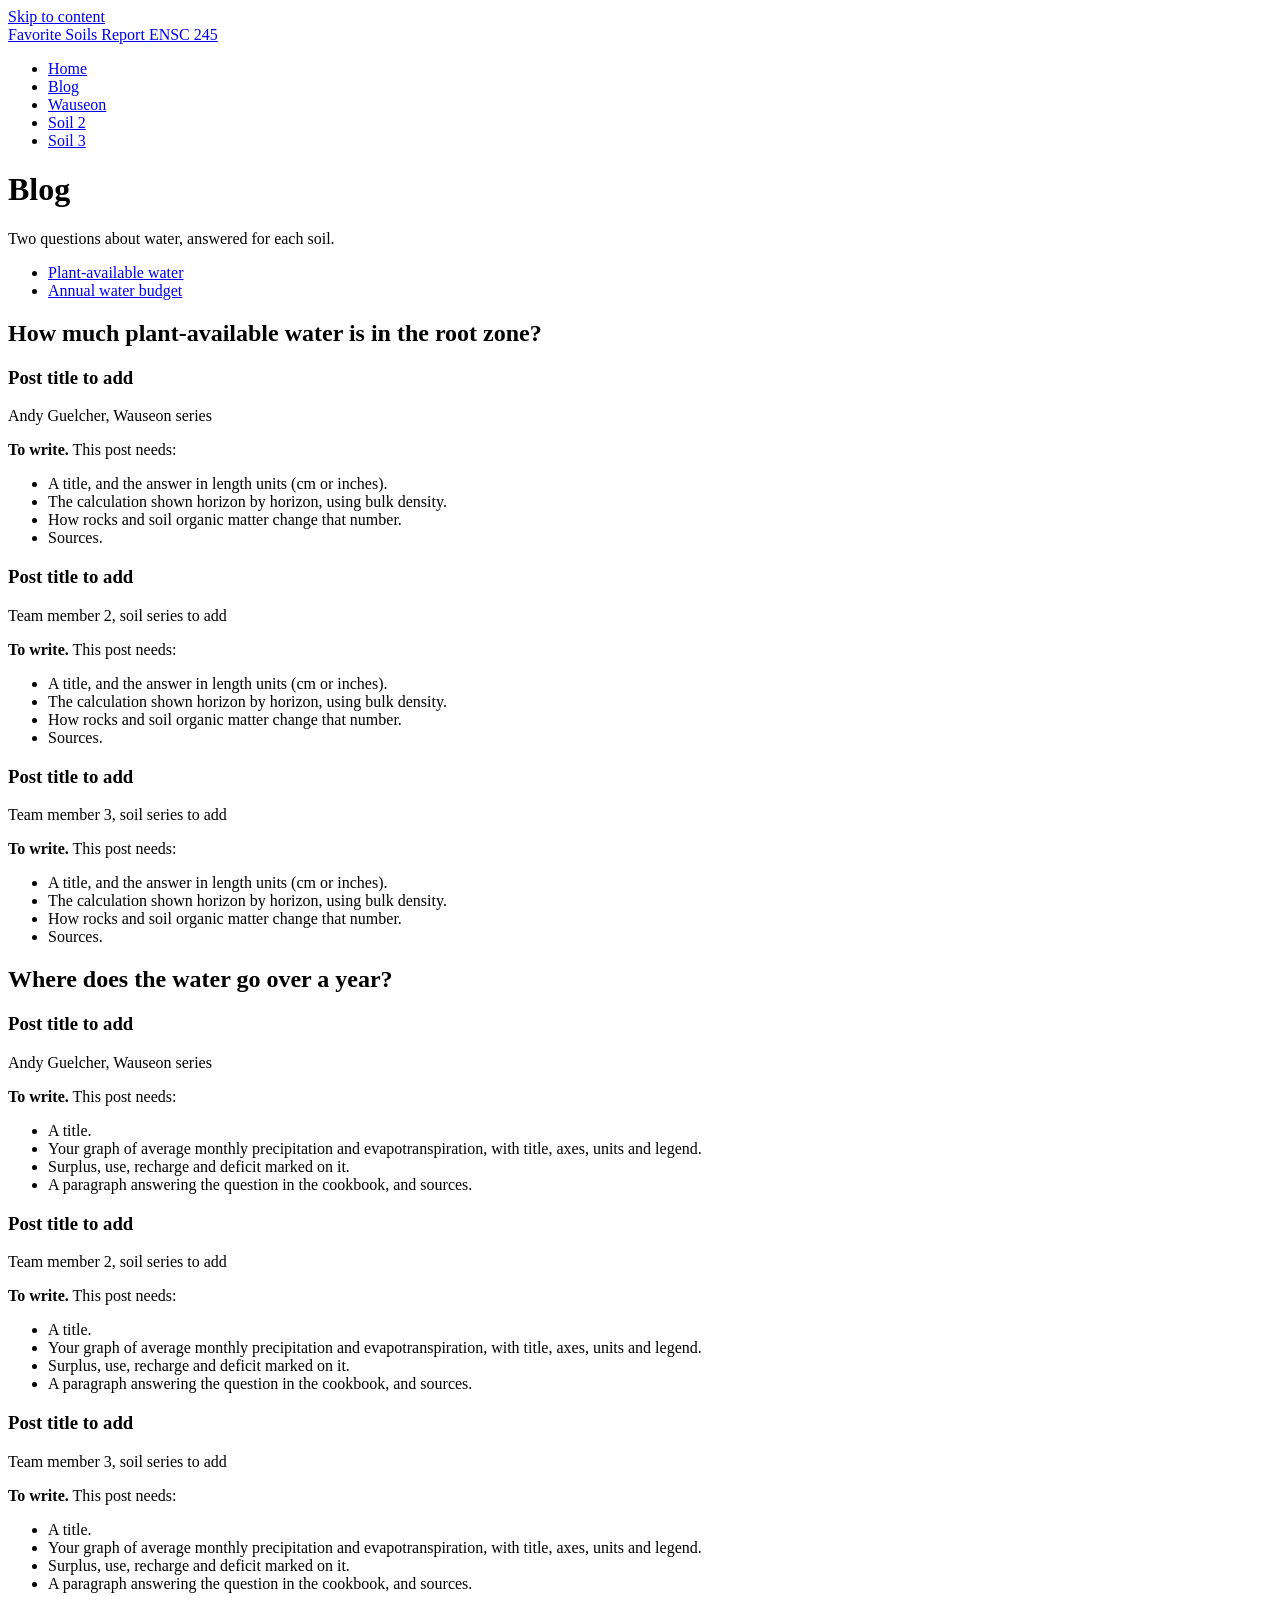
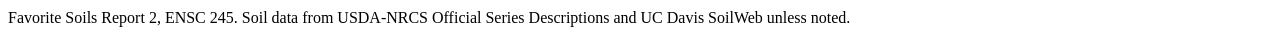
==== blog.html @ b4833178 "Add files via upload" ====
<!doctype html>
<html lang="en">
<head>
  <meta charset="utf-8">
  <meta name="viewport" content="width=device-width, initial-scale=1">
  <title>Blog | Favorite Soils Report</title>
  <meta name="description" content="A group field guide to three favorite soils and their water, for ENSC 245.">
  <link rel="preconnect" href="https://fonts.googleapis.com">
  <link rel="preconnect" href="https://fonts.gstatic.com" crossorigin>
  <link rel="stylesheet" href="https://fonts.googleapis.com/css2?family=IBM+Plex+Mono:wght@400;500&family=Public+Sans:wght@400;500;600;700&family=Source+Serif+4:ital,opsz,wght@0,8..60,400;0,8..60,600;1,8..60,400&family=Young+Serif&display=swap">
  <link rel="stylesheet" href="css/site.css">
</head>
<body>
  <a class="skip" href="#main">Skip to content</a>

  <!-- MASTHEAD: the same on every page. To rename a soil page in the menu,
       change the link text here on all five pages. -->
  <header class="masthead">
    <a class="site" href="index.html">Favorite Soils Report <span>ENSC 245</span></a>
    <nav aria-label="Site">
      <ul>
        <li><a href="index.html">Home</a></li>
        <li><a href="blog.html" aria-current="page">Blog</a></li>
        <li><a href="wauseon.html">Wauseon</a></li>
        <li><a href="soil-2.html">Soil 2</a></li>
        <li><a href="soil-3.html">Soil 3</a></li>
      </ul>
    </nav>
  </header>

  <main id="main">

    <div class="opener">
      <h1>Blog</h1>
      <p class="lede">Two questions about water, answered for each soil.</p>
      <ul class="jump">
        <li><a href="#paw">Plant-available water</a></li>
        <li><a href="#budget">Annual water budget</a></li>
      </ul>
    </div>

    <section aria-labelledby="paw" style="padding-top:0">
      <h2 id="paw">How much plant-available water is in the root zone?</h2>

        <article class="post" id="paw-wauseon">
          <header>
            <h3>Post title to add</h3>
            <p class="by">Andy Guelcher, Wauseon series</p>
          </header>
          <div class="todo">
            <p><strong>To write.</strong> This post needs:</p>
            <ul>
              <li>A title, and the answer in length units (cm or inches).</li>
              <li>The calculation shown horizon by horizon, using bulk density.</li>
              <li>How rocks and soil organic matter change that number.</li>
              <li>Sources.</li>
            </ul>
          </div>
        </article>
        <article class="post" id="paw-soil-2">
          <header>
            <h3>Post title to add</h3>
            <p class="by">Team member 2, soil series to add</p>
          </header>
          <div class="todo">
            <p><strong>To write.</strong> This post needs:</p>
            <ul>
              <li>A title, and the answer in length units (cm or inches).</li>
              <li>The calculation shown horizon by horizon, using bulk density.</li>
              <li>How rocks and soil organic matter change that number.</li>
              <li>Sources.</li>
            </ul>
          </div>
        </article>
        <article class="post" id="paw-soil-3">
          <header>
            <h3>Post title to add</h3>
            <p class="by">Team member 3, soil series to add</p>
          </header>
          <div class="todo">
            <p><strong>To write.</strong> This post needs:</p>
            <ul>
              <li>A title, and the answer in length units (cm or inches).</li>
              <li>The calculation shown horizon by horizon, using bulk density.</li>
              <li>How rocks and soil organic matter change that number.</li>
              <li>Sources.</li>
            </ul>
          </div>
        </article>
    </section>

    <section aria-labelledby="budget">
      <h2 id="budget">Where does the water go over a year?</h2>

        <article class="post" id="budget-wauseon">
          <header>
            <h3>Post title to add</h3>
            <p class="by">Andy Guelcher, Wauseon series</p>
          </header>
          <div class="todo">
            <p><strong>To write.</strong> This post needs:</p>
            <ul>
              <li>A title.</li>
              <li>Your graph of average monthly precipitation and evapotranspiration, with title, axes, units and legend.</li>
              <li>Surplus, use, recharge and deficit marked on it.</li>
              <li>A paragraph answering the question in the cookbook, and sources.</li>
            </ul>
          </div>
        </article>
        <article class="post" id="budget-soil-2">
          <header>
            <h3>Post title to add</h3>
            <p class="by">Team member 2, soil series to add</p>
          </header>
          <div class="todo">
            <p><strong>To write.</strong> This post needs:</p>
            <ul>
              <li>A title.</li>
              <li>Your graph of average monthly precipitation and evapotranspiration, with title, axes, units and legend.</li>
              <li>Surplus, use, recharge and deficit marked on it.</li>
              <li>A paragraph answering the question in the cookbook, and sources.</li>
            </ul>
          </div>
        </article>
        <article class="post" id="budget-soil-3">
          <header>
            <h3>Post title to add</h3>
            <p class="by">Team member 3, soil series to add</p>
          </header>
          <div class="todo">
            <p><strong>To write.</strong> This post needs:</p>
            <ul>
              <li>A title.</li>
              <li>Your graph of average monthly precipitation and evapotranspiration, with title, axes, units and legend.</li>
              <li>Surplus, use, recharge and deficit marked on it.</li>
              <li>A paragraph answering the question in the cookbook, and sources.</li>
            </ul>
          </div>
        </article>
    </section>

  </main>

  <footer class="footer">
    Favorite Soils Report 2, ENSC 245. Soil data from USDA-NRCS Official Series Descriptions and UC Davis SoilWeb unless noted.
  </footer>

  <script src="js/soils.js"></script>
  <script src="js/site.js"></script>
</body>
</html>
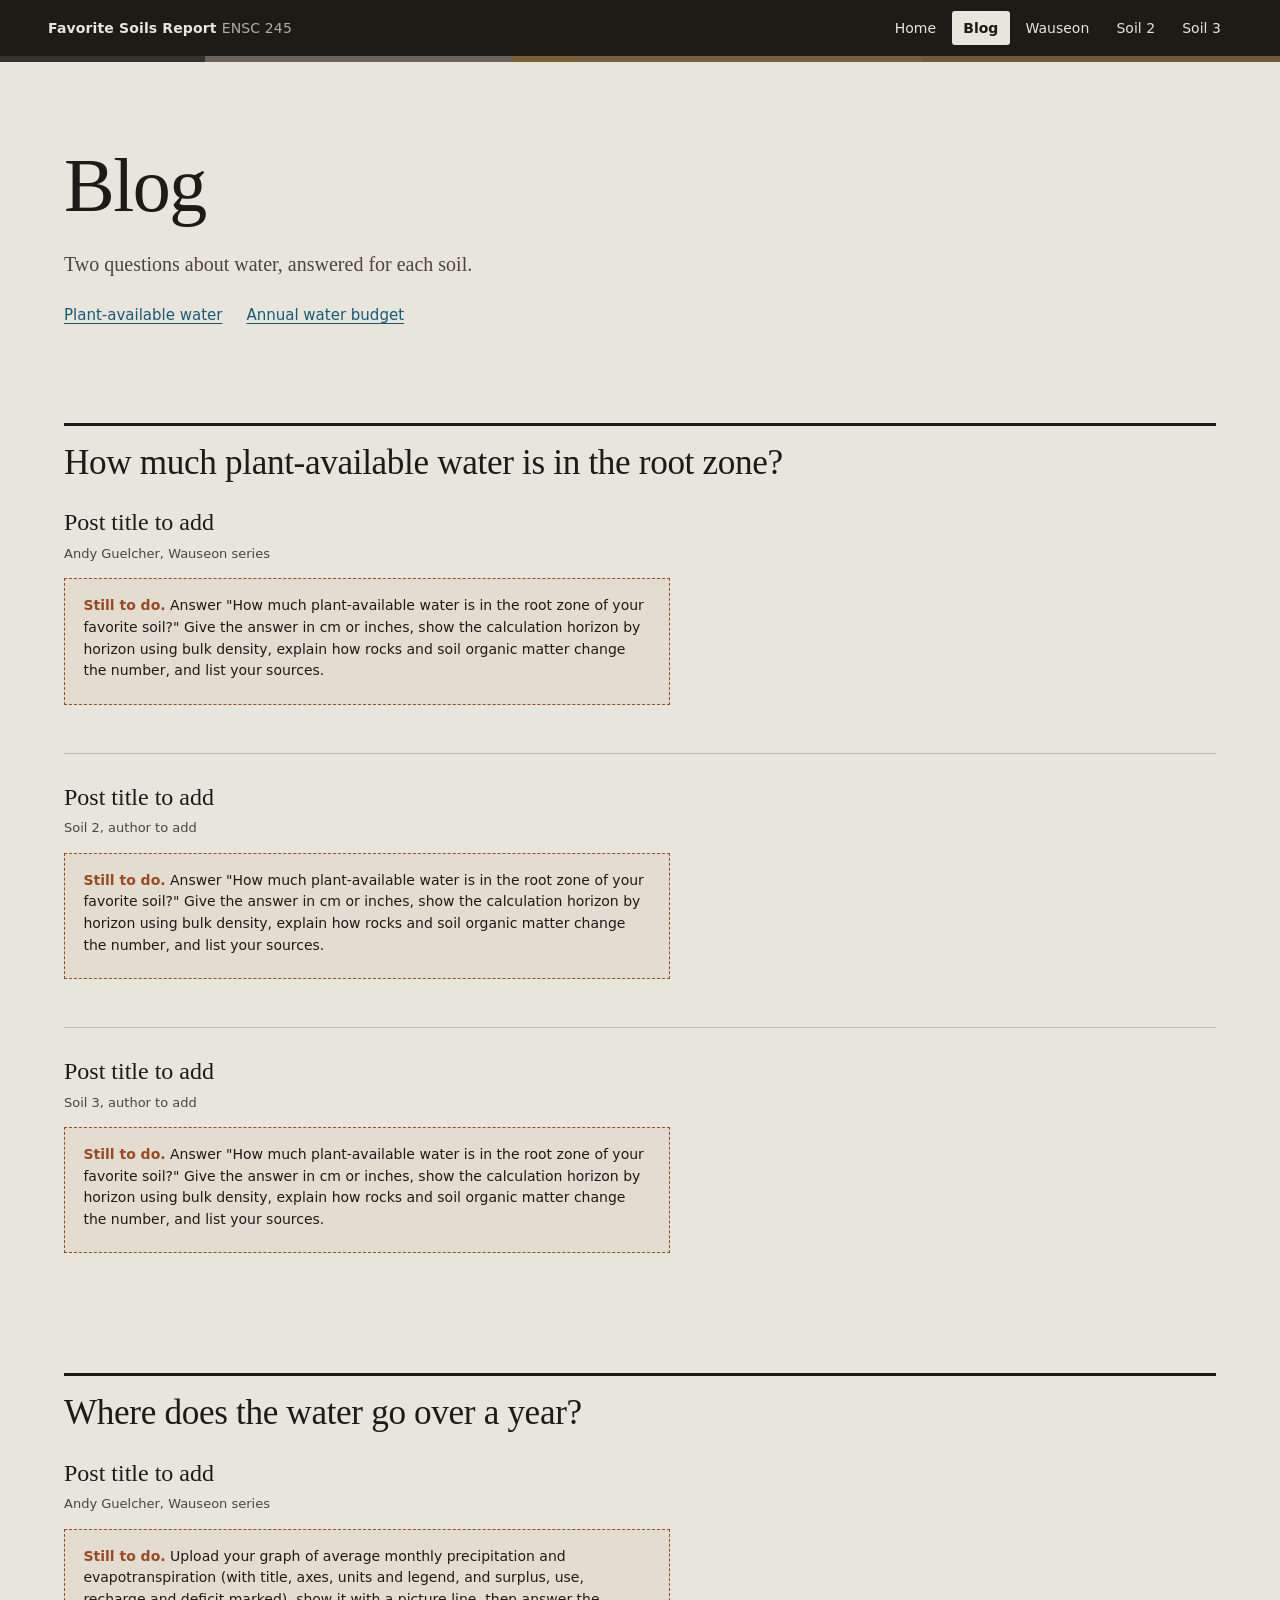
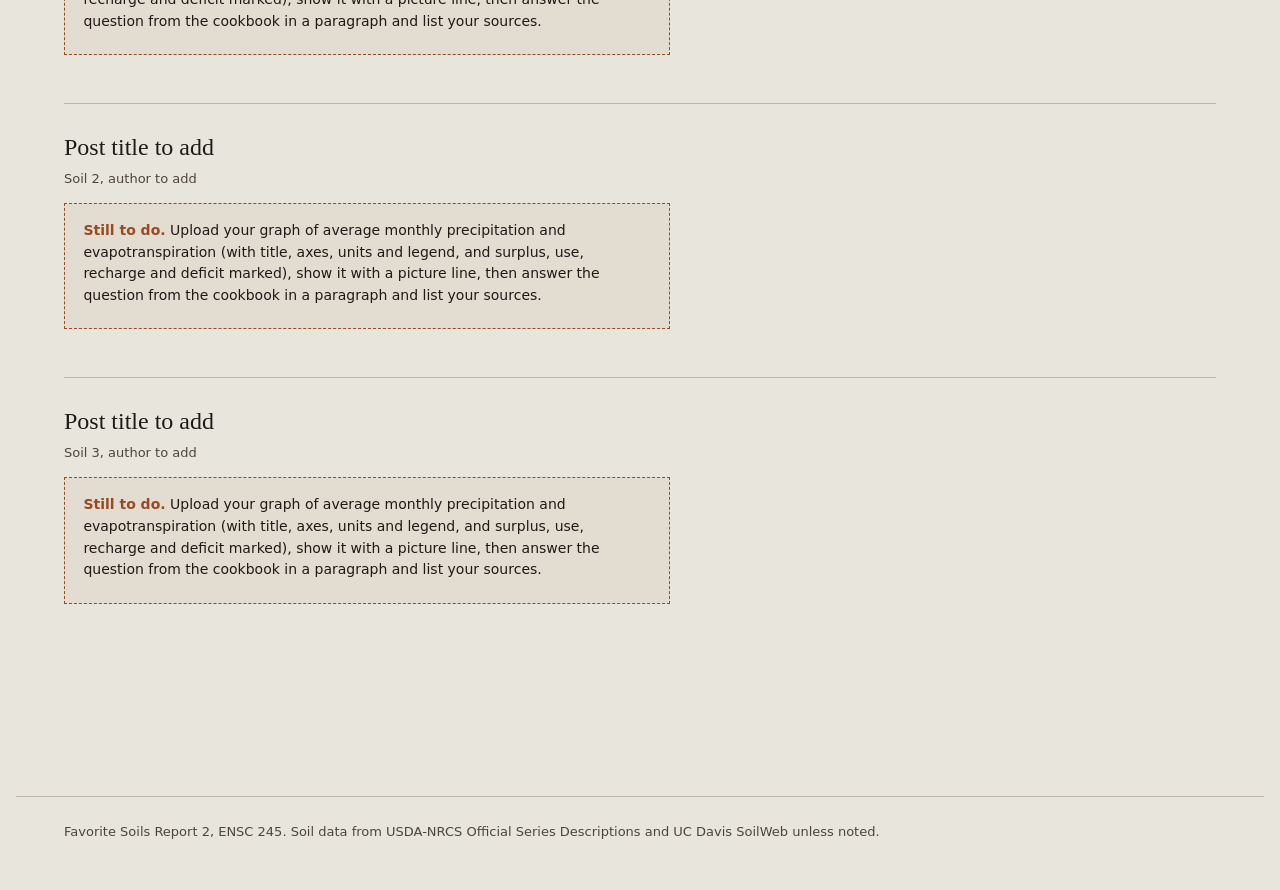
==== commit fcfe60bb: "Add files via upload" ====
--- a/blog.html
+++ b/blog.html
@@ -11,17 +11,15 @@
   <link rel="stylesheet" href="css/site.css">
 </head>
 <body>
+  <!-- You do not need to edit this file. The writing lives in the "content" folder. See README.md. -->
   <a class="skip" href="#main">Skip to content</a>
-
-  <!-- MASTHEAD: the same on every page. To rename a soil page in the menu,
-       change the link text here on all five pages. -->
   <header class="masthead">
     <a class="site" href="index.html">Favorite Soils Report <span>ENSC 245</span></a>
     <nav aria-label="Site">
       <ul>
         <li><a href="index.html">Home</a></li>
         <li><a href="blog.html" aria-current="page">Blog</a></li>
-        <li><a href="wauseon.html">Wauseon</a></li>
+        <li><a href="wauseon.html">Soil 1</a></li>
         <li><a href="soil-2.html">Soil 2</a></li>
         <li><a href="soil-3.html">Soil 3</a></li>
       </ul>
@@ -29,7 +27,6 @@
   </header>
 
   <main id="main">
-
     <div class="opener">
       <h1>Blog</h1>
       <p class="lede">Two questions about water, answered for each soil.</p>
@@ -39,113 +36,21 @@
       </ul>
     </div>
 
-    <section aria-labelledby="paw" style="padding-top:0">
+    <section aria-labelledby="paw">
       <h2 id="paw">How much plant-available water is in the root zone?</h2>
-
-        <article class="post" id="paw-wauseon">
-          <header>
-            <h3>Post title to add</h3>
-            <p class="by">Andy Guelcher, Wauseon series</p>
-          </header>
-          <div class="todo">
-            <p><strong>To write.</strong> This post needs:</p>
-            <ul>
-              <li>A title, and the answer in length units (cm or inches).</li>
-              <li>The calculation shown horizon by horizon, using bulk density.</li>
-              <li>How rocks and soil organic matter change that number.</li>
-              <li>Sources.</li>
-            </ul>
-          </div>
-        </article>
-        <article class="post" id="paw-soil-2">
-          <header>
-            <h3>Post title to add</h3>
-            <p class="by">Team member 2, soil series to add</p>
-          </header>
-          <div class="todo">
-            <p><strong>To write.</strong> This post needs:</p>
-            <ul>
-              <li>A title, and the answer in length units (cm or inches).</li>
-              <li>The calculation shown horizon by horizon, using bulk density.</li>
-              <li>How rocks and soil organic matter change that number.</li>
-              <li>Sources.</li>
-            </ul>
-          </div>
-        </article>
-        <article class="post" id="paw-soil-3">
-          <header>
-            <h3>Post title to add</h3>
-            <p class="by">Team member 3, soil series to add</p>
-          </header>
-          <div class="todo">
-            <p><strong>To write.</strong> This post needs:</p>
-            <ul>
-              <li>A title, and the answer in length units (cm or inches).</li>
-              <li>The calculation shown horizon by horizon, using bulk density.</li>
-              <li>How rocks and soil organic matter change that number.</li>
-              <li>Sources.</li>
-            </ul>
-          </div>
-        </article>
+      <div data-posts="blog-1.md"></div>
     </section>
 
     <section aria-labelledby="budget">
       <h2 id="budget">Where does the water go over a year?</h2>
-
-        <article class="post" id="budget-wauseon">
-          <header>
-            <h3>Post title to add</h3>
-            <p class="by">Andy Guelcher, Wauseon series</p>
-          </header>
-          <div class="todo">
-            <p><strong>To write.</strong> This post needs:</p>
-            <ul>
-              <li>A title.</li>
-              <li>Your graph of average monthly precipitation and evapotranspiration, with title, axes, units and legend.</li>
-              <li>Surplus, use, recharge and deficit marked on it.</li>
-              <li>A paragraph answering the question in the cookbook, and sources.</li>
-            </ul>
-          </div>
-        </article>
-        <article class="post" id="budget-soil-2">
-          <header>
-            <h3>Post title to add</h3>
-            <p class="by">Team member 2, soil series to add</p>
-          </header>
-          <div class="todo">
-            <p><strong>To write.</strong> This post needs:</p>
-            <ul>
-              <li>A title.</li>
-              <li>Your graph of average monthly precipitation and evapotranspiration, with title, axes, units and legend.</li>
-              <li>Surplus, use, recharge and deficit marked on it.</li>
-              <li>A paragraph answering the question in the cookbook, and sources.</li>
-            </ul>
-          </div>
-        </article>
-        <article class="post" id="budget-soil-3">
-          <header>
-            <h3>Post title to add</h3>
-            <p class="by">Team member 3, soil series to add</p>
-          </header>
-          <div class="todo">
-            <p><strong>To write.</strong> This post needs:</p>
-            <ul>
-              <li>A title.</li>
-              <li>Your graph of average monthly precipitation and evapotranspiration, with title, axes, units and legend.</li>
-              <li>Surplus, use, recharge and deficit marked on it.</li>
-              <li>A paragraph answering the question in the cookbook, and sources.</li>
-            </ul>
-          </div>
-        </article>
+      <div data-posts="blog-2.md"></div>
     </section>
-
   </main>
 
   <footer class="footer">
     Favorite Soils Report 2, ENSC 245. Soil data from USDA-NRCS Official Series Descriptions and UC Davis SoilWeb unless noted.
   </footer>
-
-  <script src="js/soils.js"></script>
+  <noscript><p style="padding:1rem">This site needs JavaScript turned on to show its content.</p></noscript>
   <script src="js/site.js"></script>
 </body>
 </html>
--- a/css/site.css
+++ b/css/site.css
@@ -0,0 +1,242 @@
+/* ------------------------------------------------------------------
+   Favorite Soils Report: shared styles.
+   The palette is taken from the soils themselves (10YR hues) with one
+   water blue, because FSR 2 is about where the water goes.
+------------------------------------------------------------------- */
+:root {
+  --ground: #e8e5dc;      /* dry lakebed silt */
+  --sheet: #f4f2ec;       /* the page a figure sits on */
+  --ink: #1e1a16;         /* 10YR 2/1, nearly */
+  --ink-soft: #4d453c;
+  --rule: #bdb6a8;
+  --till: #746042;        /* 10YR 4/3 glacial till */
+  --gley: #6b635b;        /* 10YR 4/1 gleyed horizons */
+  --water: #175a78;
+  --water-deep: #0e3f56;
+  --water-wash: #d5e3e8;
+  --rust: #9a4a22;        /* redox mottles */
+
+  --display: "Young Serif", Georgia, serif;
+  --read: "Source Serif 4", Georgia, serif;
+  --label: "Public Sans", system-ui, sans-serif;
+  --data: "IBM Plex Mono", ui-monospace, monospace;
+
+  --measure: 68ch;
+  --gutter: clamp(1rem, 4vw, 3rem);
+}
+
+*, *::before, *::after { box-sizing: border-box; }
+
+html { scroll-behavior: smooth; scroll-padding-top: 5rem; }
+
+body {
+  margin: 0;
+  background: var(--ground);
+  color: var(--ink);
+  font-family: var(--read);
+  font-size: 1.0625rem;
+  line-height: 1.62;
+  -webkit-font-smoothing: antialiased;
+  text-rendering: optimizeLegibility;
+}
+
+::selection { background: var(--water); color: #fff; }
+:focus-visible { outline: 2px solid var(--water); outline-offset: 3px; border-radius: 2px; }
+html { scrollbar-color: var(--till) var(--ground); caret-color: var(--water); }
+
+a { color: var(--water); text-decoration-thickness: 1px; text-underline-offset: 0.2em; }
+a:hover { color: var(--water-deep); text-decoration-thickness: 2px; }
+
+img { max-width: 100%; height: auto; display: block; }
+
+h1, h2, h3 { font-family: var(--display); font-weight: 400; line-height: 1.08; text-wrap: balance; margin: 0; }
+h1 { font-size: clamp(2.4rem, 6.2vw, 4.75rem); letter-spacing: -0.02em; }
+h2 { font-size: clamp(1.6rem, 3vw, 2.2rem); letter-spacing: -0.01em; }
+h3 { font-size: 1.25rem; line-height: 1.25; }
+p { margin: 0 0 1.1em; max-width: var(--measure); text-wrap: pretty; }
+
+.skip { position: absolute; left: -999px; top: 0; background: var(--ink); color: #fff; padding: 0.6rem 1rem; z-index: 20; }
+.skip:focus { left: 0.5rem; top: 0.5rem; }
+
+/* ---------- masthead ---------- */
+.masthead {
+  position: sticky; top: 0; z-index: 10;
+  display: flex; align-items: center; justify-content: space-between; gap: 1rem;
+  padding: 0.7rem var(--gutter);
+  background: var(--ink); color: var(--ground);
+  font-family: var(--label); font-size: 0.875rem;
+}
+.masthead::after {
+  content: ""; position: absolute; left: 0; right: 0; top: 100%; height: 6px;
+  background: linear-gradient(90deg, #37312c 0 16%, #6b635b 16% 40%, #7a5f37 40% 45%, #746042 45% 72%, #6d5a3e 72% 100%);
+}
+.masthead .site { color: inherit; text-decoration: none; font-weight: 700; letter-spacing: 0.01em; white-space: nowrap; }
+.masthead .site span { font-weight: 400; opacity: 0.72; }
+.masthead nav ul { display: flex; flex-wrap: wrap; gap: 0.15rem 0.3rem; margin: 0; padding: 0; list-style: none; justify-content: flex-end; }
+.masthead nav a { display: block; padding: 0.35rem 0.7rem; color: inherit; text-decoration: none; border-radius: 3px; }
+.masthead a:hover { color: inherit; }
+.masthead nav a:hover { background: #3a332c; }
+.masthead nav a[aria-current="page"] { background: var(--ground); color: var(--ink); font-weight: 600; }
+
+/* ---------- page frame ---------- */
+main { padding: 0 var(--gutter) 5rem; max-width: 78rem; margin: 0 auto; }
+.opener { padding: clamp(2.5rem, 7vw, 5.5rem) 0 0; }
+.opener h1 { max-width: 16ch; }
+.opener + section, .opener + .soil { margin-top: clamp(0.5rem, 2vw, 1.5rem); }
+.opener .lede { font-size: 1.25rem; line-height: 1.5; color: var(--ink-soft); margin-top: 1.4rem; max-width: 46ch; }
+.opener h1 em { font-style: normal; color: var(--water); }
+section { padding-top: clamp(2.5rem, 6vw, 4.5rem); }
+section > h2 { margin-bottom: 1.1rem; padding-top: 1.1rem; border-top: 3px solid var(--ink); }
+
+.footer {
+  border-top: 1px solid var(--rule); margin-top: 4rem; padding: 1.5rem var(--gutter) 3rem;
+  font-family: var(--label); font-size: 0.8125rem; color: var(--ink-soft);
+  max-width: 78rem; margin-inline: auto;
+}
+
+/* ---------- soil cores (the profile drawings) ---------- */
+.core { display: flex; flex-direction: column; border: 1.5px solid var(--ink); background: var(--sheet); overflow: hidden; }
+.core .hz {
+  position: relative; display: flex; align-items: center; justify-content: center; min-height: 0;
+  color: #f4efe6; font-family: var(--data); font-size: 0.8125rem; font-weight: 500;
+  border: 0; border-top: 1px solid rgba(255, 255, 255, 0.28); padding: 0; margin: 0; width: 100%;
+  cursor: pointer; transition: filter 180ms ease-out, box-shadow 180ms ease-out;
+}
+.core .hz:first-child { border-top: 0; }
+.core .hz:hover, .core .hz.is-on { filter: brightness(1.28) saturate(1.15); box-shadow: inset 0 0 0 2px #fff; z-index: 1; }
+.core .hz:focus-visible { outline-offset: -4px; outline-color: #fff; }
+.core.is-empty {
+  background: repeating-linear-gradient(-45deg, transparent 0 9px, rgba(30, 26, 22, 0.13) 9px 10px), var(--sheet);
+  align-items: center; justify-content: center; text-align: center;
+  font-family: var(--label); font-size: 0.8125rem; color: var(--ink-soft); padding: 1rem;
+}
+
+/* home: three cores side by side, to one depth scale */
+.cores { display: grid; grid-template-columns: auto repeat(3, minmax(0, 1fr)); gap: 0 clamp(0.75rem, 2.5vw, 2rem); align-items: stretch; margin-top: 0.5rem; }
+.cores .scale { position: relative; width: 3.2rem; height: var(--core-h); font-family: var(--data); font-size: 0.75rem; color: var(--ink-soft); }
+.cores .scale span { position: absolute; right: 0; transform: translateY(-50%); padding-right: 0.55rem; white-space: nowrap; }
+.cores .scale span::after { content: ""; position: absolute; right: 0; top: 50%; width: 0.35rem; border-top: 1px solid var(--ink-soft); }
+.cores .scale span:first-child { transform: none; }
+.cores .scale span:first-child::after { top: 0; }
+.cores .scale span:last-child { transform: translateY(-100%); }
+.cores .scale span:last-child::after { top: 100%; }
+.cores { --core-h: clamp(20rem, 52vw, 30rem); }
+.cores a.col { display: grid; grid-template-rows: var(--core-h) auto; color: inherit; text-decoration: none; }
+.cores a.col .core { height: var(--core-h); transition: transform 320ms cubic-bezier(0.16, 1, 0.3, 1), box-shadow 320ms cubic-bezier(0.16, 1, 0.3, 1); }
+.cores a.col:hover .core { transform: translateY(-6px); box-shadow: 0 14px 22px -12px rgba(30, 26, 22, 0.55); }
+.cores a.col .hz { cursor: inherit; }
+.cores .cap { padding-top: 0.8rem; font-family: var(--label); font-size: 0.875rem; line-height: 1.35; color: var(--ink-soft); }
+.cores .cap strong { display: block; font-family: var(--display); font-weight: 400; font-size: 1.35rem; color: var(--ink); line-height: 1.15; }
+.cores .cap em { font-family: var(--read); }
+
+/* soil page: sticky core beside the reading column */
+.soil { display: grid; grid-template-columns: 9.5rem minmax(0, 1fr); gap: clamp(1.5rem, 4vw, 3.5rem); align-items: start; }
+.rail { position: sticky; top: 4.25rem; padding-top: 1rem; }
+.rail .wrap { display: grid; grid-template-columns: 1fr 2.6rem; height: min(72vh, 34rem); }
+.rail .core { height: 100%; animation: drill 900ms cubic-bezier(0.16, 1, 0.3, 1) both; }
+.rail .ticks { position: relative; font-family: var(--data); font-size: 0.6875rem; color: var(--ink-soft); }
+.rail .ticks span { position: absolute; left: 0.4rem; transform: translateY(-50%); }
+.rail .ticks span:first-child { transform: none; }
+.rail .ticks span:last-child { transform: translateY(-100%); }
+.rail figcaption { font-family: var(--label); font-size: 0.75rem; line-height: 1.4; color: var(--ink-soft); margin-top: 0.7rem; }
+.rail figure { margin: 0; }
+.readout { font-family: var(--data); font-size: 0.75rem; line-height: 1.5; min-height: 4.6em; margin-top: 0.6rem; padding-top: 0.6rem; border-top: 1px solid var(--rule); color: var(--ink); }
+.readout b { font-weight: 500; font-size: 0.9375rem; }
+@keyframes drill { from { clip-path: inset(0 0 100% 0); } to { clip-path: inset(0 0 0 0); } }
+
+/* ---------- reference material ---------- */
+dl.taxa { display: grid; grid-template-columns: max-content 1fr; gap: 0.35rem 1.5rem; margin: 0; max-width: var(--measure); }
+dl.taxa dt { font-family: var(--label); font-size: 0.8125rem; font-weight: 600; color: var(--ink-soft); padding-top: 0.2em; }
+dl.taxa dd { margin: 0; }
+
+.table-wrap { overflow-x: auto; margin: 0 0 1rem; border: 1.5px solid var(--ink); background: var(--sheet); }
+table.drocts.wide { min-width: 40rem; }
+table.drocts.wide th, table.drocts.wide td { white-space: nowrap; }
+table.drocts { border-collapse: collapse; width: 100%; font-family: var(--data); font-size: 0.875rem; font-variant-numeric: tabular-nums; }
+table.drocts caption { caption-side: top; text-align: left; padding: 0.8rem 0.9rem; font-family: var(--label); font-size: 0.875rem; color: var(--ink-soft); border-bottom: 1px solid var(--rule); }
+table.drocts caption strong { color: var(--ink); }
+table.drocts th, table.drocts td { padding: 0.5rem 0.9rem; text-align: left; vertical-align: top; }
+table.drocts thead th { font-family: var(--label); font-size: 0.75rem; font-weight: 600; color: var(--ink-soft); border-bottom: 1.5px solid var(--ink); vertical-align: bottom; }
+table.drocts thead th small { display: block; font-weight: 400; }
+table.drocts tbody tr { border-top: 1px solid var(--rule); transition: background-color 160ms ease-out; cursor: default; }
+table.drocts tbody tr:first-child { border-top: 0; }
+table.drocts tbody th { font-weight: 500; }
+table.drocts tbody tr:hover, table.drocts tbody tr.is-on { background: var(--water-wash); }
+.chip { display: inline-block; width: 0.8rem; height: 0.8rem; margin-right: 0.45rem; border: 1px solid var(--ink); vertical-align: -0.08em; }
+.notes { font-family: var(--label); font-size: 0.8125rem; line-height: 1.55; color: var(--ink-soft); max-width: var(--measure); }
+.notes p { margin-bottom: 0.4em; }
+
+figure.plate { margin: 1.5rem 0; }
+[data-body] > section:first-child { padding-top: 0; }
+[data-body] ul, [data-about] ul, article.post ul { max-width: var(--measure); padding-left: 1.2rem; }
+[data-body] h3, article.post h3 { margin: 1.5rem 0 0.5rem; }
+article.post header h3 { margin: 0; font-size: 1.5rem; }
+.table-wrap { max-width: 100%; }
+.table-wrap + p, .table-wrap + .notes { margin-top: 1rem; }
+figure.plate img { border: 1.5px solid var(--ink); background: var(--sheet); width: 100%; }
+figure.plate figcaption { font-family: var(--label); font-size: 0.8125rem; line-height: 1.45; color: var(--ink-soft); margin-top: 0.55rem; max-width: var(--measure); }
+
+ol.story { margin: 1.25rem 0 1.25rem; padding: 0; list-style: none; counter-reset: step; max-width: var(--measure); }
+ol.story li { counter-increment: step; display: grid; grid-template-columns: 2rem 1fr; gap: 0.25rem; padding: 0.55rem 0; border-top: 1px solid var(--rule); }
+ol.story li::before { content: counter(step); font-family: var(--data); font-size: 0.8125rem; color: var(--ink-soft); padding-top: 0.25em; }
+
+/* ---------- "still to write" slots: delete each one as you fill it ---------- */
+.todo {
+  border: 1.5px dashed var(--rust); background: rgba(154, 74, 34, 0.06);
+  padding: 1rem 1.15rem; margin: 0 0 1.25rem; max-width: var(--measure);
+  font-family: var(--label); font-size: 0.875rem; line-height: 1.55; color: var(--ink);
+}
+.todo strong { color: var(--rust); font-weight: 700; }
+.todo ul { margin: 0.4rem 0 0; padding-left: 1.1rem; }
+.todo p { margin-bottom: 0.4em; }
+.todo code { font-family: var(--data); font-size: 0.8125rem; }
+
+/* ---------- map ---------- */
+.map { border: 1.5px solid var(--ink); background: var(--water-wash); min-height: 13rem; display: grid; place-items: center; padding: 1.5rem; }
+.map .todo { margin: 0; background: var(--sheet); }
+.map iframe { width: 100%; height: 100%; border: 0; }
+.map:has(iframe) { padding: 0; aspect-ratio: 16 / 9; }
+
+/* ---------- blog ---------- */
+.jump { display: flex; flex-wrap: wrap; gap: 0.4rem 1.5rem; padding: 0; margin: 1.5rem 0 0; list-style: none; font-family: var(--label); font-size: 0.9375rem; }
+article.post { padding: 1.75rem 0; border-top: 1px solid var(--rule); }
+article.post:first-of-type { border-top: 0; padding-top: 0.5rem; }
+article.post header { margin-bottom: 0.9rem; }
+article.post .by { font-family: var(--label); font-size: 0.8125rem; color: var(--ink-soft); margin: 0.35rem 0 0; }
+
+/* ---------- pager ---------- */
+.pager { display: flex; justify-content: space-between; gap: 1rem; flex-wrap: wrap; margin-top: 4rem; padding-top: 1.25rem; border-top: 3px solid var(--ink); font-family: var(--label); font-size: 0.9375rem; }
+
+/* ---------- small screens ---------- */
+@media (max-width: 760px) {
+  body { font-size: 1rem; }
+  .masthead { flex-direction: column; align-items: flex-start; gap: 0.4rem; padding-block: 0.6rem; }
+  .masthead nav ul { justify-content: flex-start; margin-left: -0.7rem; }
+  .soil { grid-template-columns: minmax(0, 1fr); }
+  .rail { position: static; padding-top: 0; }
+  .rail .wrap { grid-template-columns: 1fr; height: auto; }
+  .rail .core { flex-direction: row; height: 3.5rem; }
+  .rail .core .hz { border-top: 0; border-left: 1px solid rgba(255, 255, 255, 0.28); font-size: 0.6875rem; }
+  .rail .core .hz:first-child { border-left: 0; }
+  .rail .ticks { display: none; }
+  @keyframes drill { from { clip-path: inset(0 100% 0 0); } to { clip-path: inset(0 0 0 0); } }
+  .cores { grid-template-columns: auto repeat(3, minmax(0, 1fr)); gap: 0 0.5rem; --core-h: 19rem; }
+  .cores .scale { width: 2.6rem; font-size: 0.6875rem; }
+  .cores .cap strong { font-size: 1.05rem; }
+  .cores .cap { font-size: 0.75rem; }
+  .cores .core .hz { font-size: 0.6875rem; }
+  dl.taxa { grid-template-columns: 1fr; gap: 0; }
+  dl.taxa dd { margin-bottom: 0.6rem; }
+}
+
+@media (prefers-reduced-motion: reduce) {
+  html { scroll-behavior: auto; }
+  .rail .core { animation: none; }
+  .cores a.col .core, .core .hz, table.drocts tbody tr { transition: none; }
+}
+
+@media print {
+  .masthead, .rail, .todo, .pager { display: none; }
+  .soil { display: block; }
+  body { background: #fff; }
+}
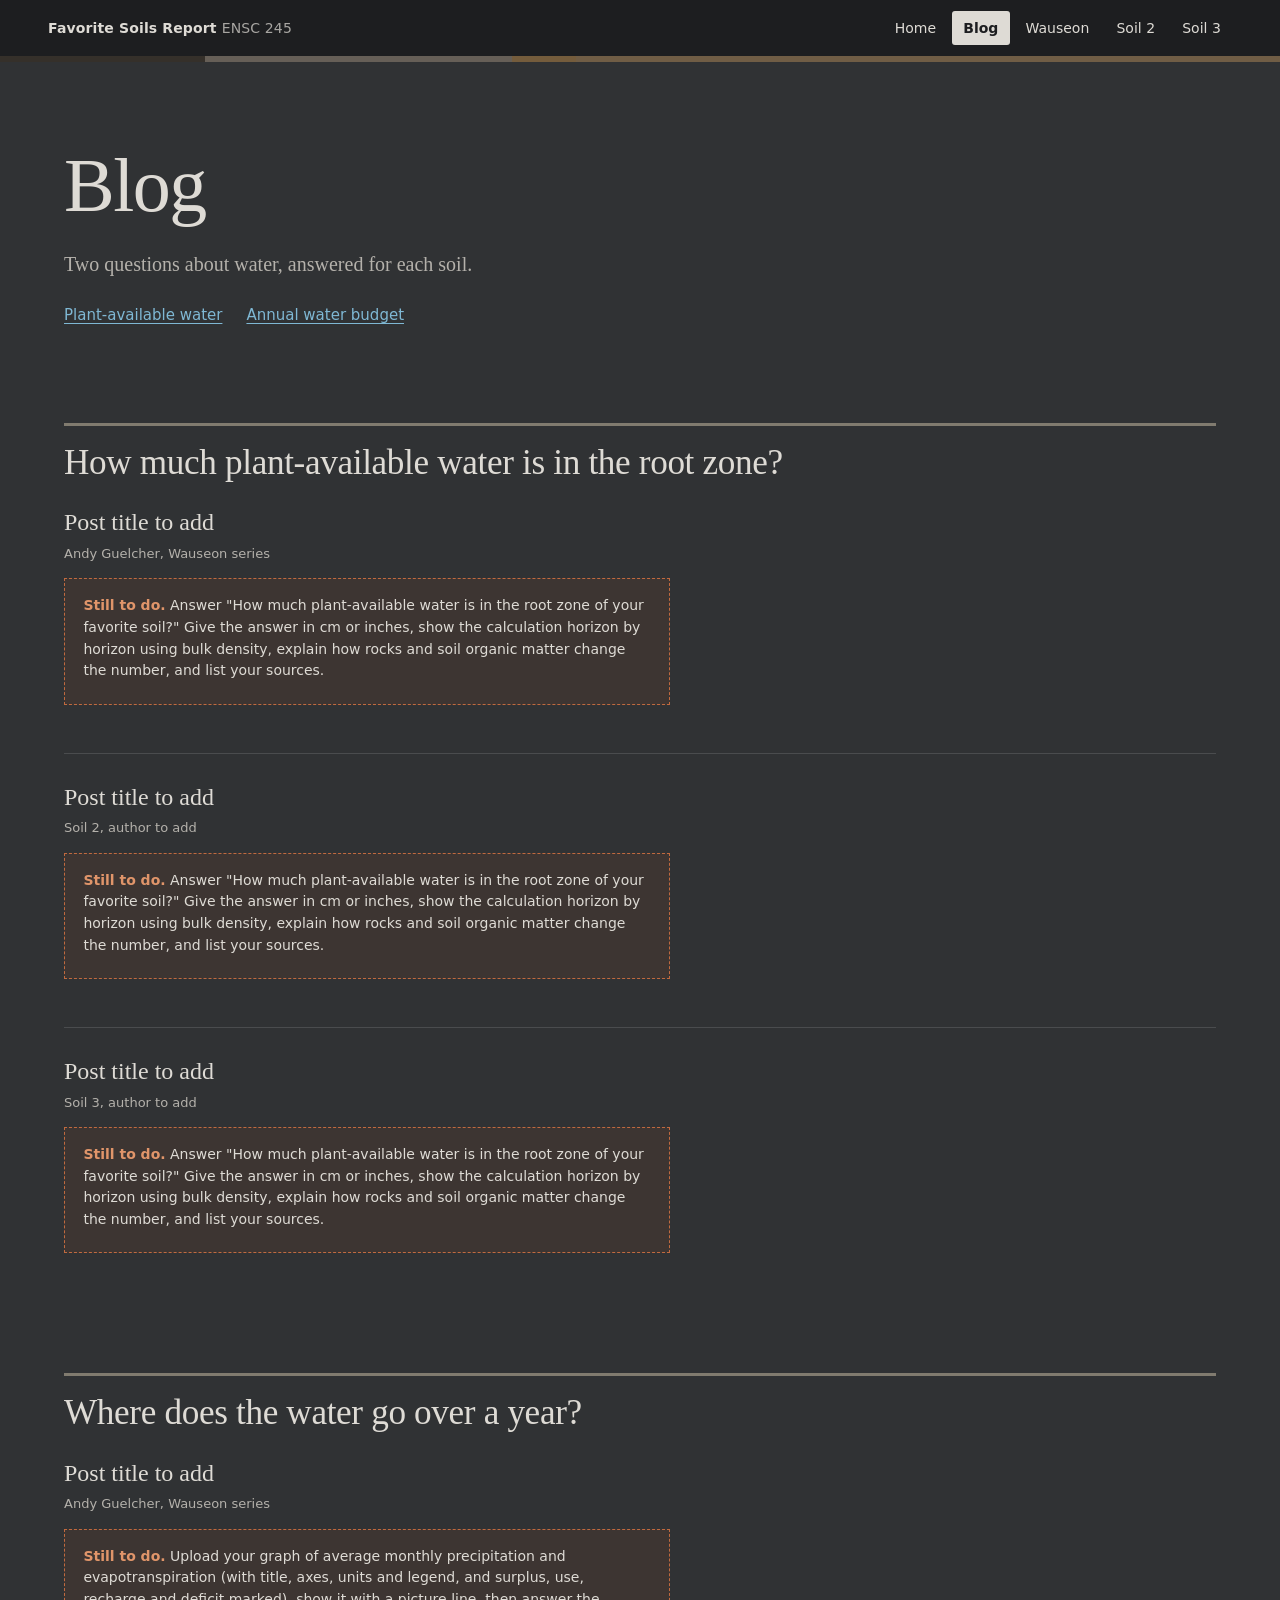
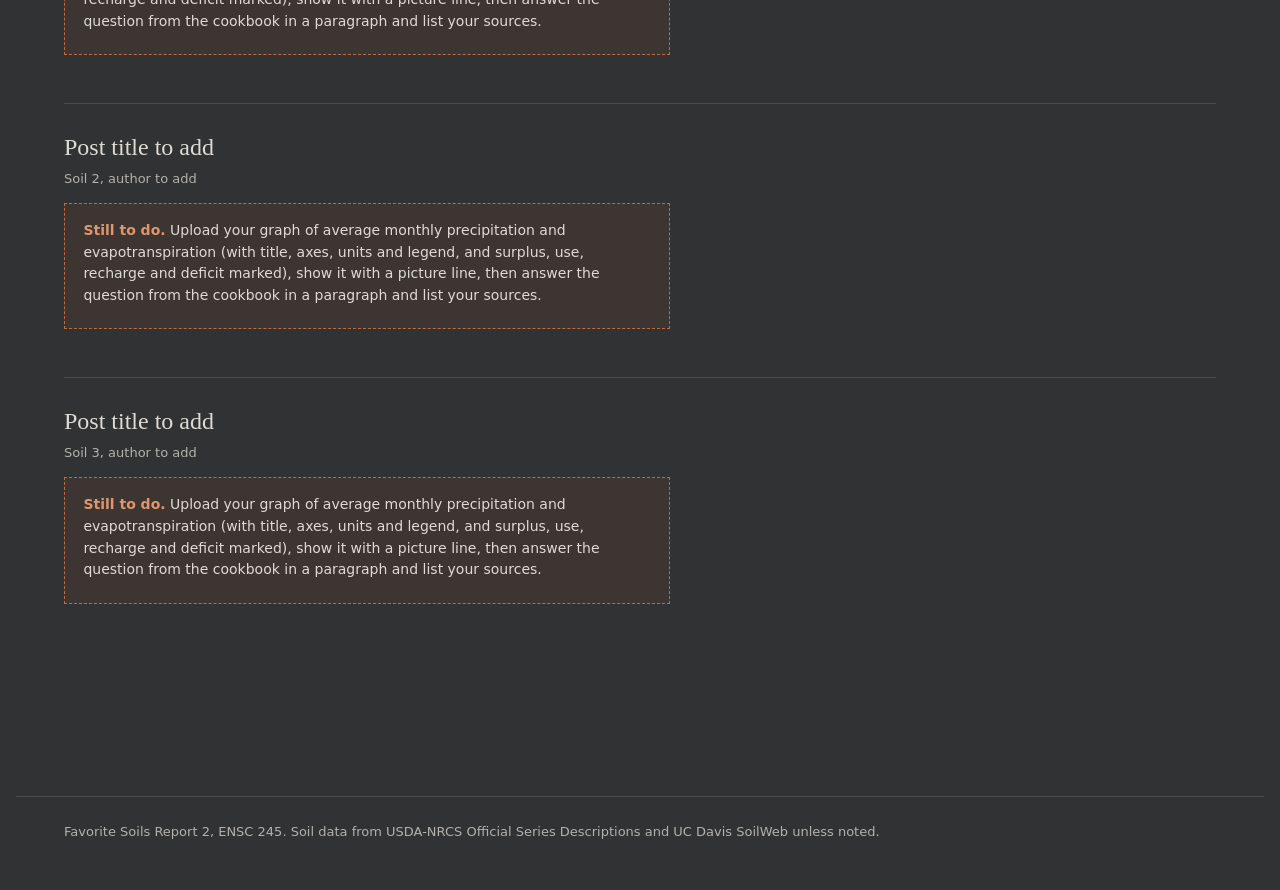
==== commit ae6c3ed3: "Dark theme, Munsell-accurate colours, and OSD-driven 3D textures - Dark, low-glare colour scheme acr" ====
--- a/blog.html
+++ b/blog.html
@@ -3,6 +3,9 @@
 <head>
   <meta charset="utf-8">
   <meta name="viewport" content="width=device-width, initial-scale=1">
+  <meta name="color-scheme" content="dark">
+  <!-- The site is already dark; this asks the Dark Reader extension not to recolour it, so soil colours stay true. -->
+  <meta name="darkreader-lock">
   <title>Blog | Favorite Soils Report</title>
   <meta name="description" content="A group field guide to three favorite soils and their water, for ENSC 245.">
   <link rel="preconnect" href="https://fonts.googleapis.com">
--- a/css/site.css
+++ b/css/site.css
@@ -4,17 +4,30 @@
    water blue, because FSR 2 is about where the water goes.
 ------------------------------------------------------------------- */
 :root {
-  --ground: #e8e5dc;      /* dry lakebed silt */
-  --sheet: #f4f2ec;       /* the page a figure sits on */
-  --ink: #1e1a16;         /* 10YR 2/1, nearly */
-  --ink-soft: #4d453c;
-  --rule: #bdb6a8;
+  color-scheme: dark;
+  /* A dark, low-glare scheme. Soil colours are never tinted by it: the
+     profiles, chips and 3D model use the Munsell colours directly. */
+  --ground: #303234;      /* the page */
+  --sheet: #282a2c;       /* tables, figures and buttons */
+  --ink: #dedbd5;         /* text */
+  --ink-soft: #b4b1ab;
+  --rule: #4a4c4e;        /* thin dividers */
+  --line: #807b6f;        /* borders and section rules */
+  --bar: #1d1e20;         /* masthead */
+  --bar-hover: #34363a;
+  --hatch: rgba(255, 255, 255, 0.07);
   --till: #746042;        /* 10YR 4/3 glacial till */
   --gley: #6b635b;        /* 10YR 4/1 gleyed horizons */
-  --water: #175a78;
-  --water-deep: #0e3f56;
-  --water-wash: #d5e3e8;
+  --water: #7fb8d4;
+  --water-deep: #a9d3e8;
+  --water-wash: #2a3d4a;
   --rust: #9a4a22;        /* redox mottles */
+  --rust-line: #c06a3f;
+  --rust-text: #e0956a;
+  --rust-wash: rgba(154, 74, 34, 0.12);
+  --stage: #3a3f45;       /* behind the 3D model: a cool blue-grey */
+  --stage-edge: #191b1e;
+  --stage-ink: #d9d6cf;   /* ruler and notes on the stage */
 
   --display: "Young Serif", Georgia, serif;
   --read: "Source Serif 4", Georgia, serif;
@@ -40,7 +53,7 @@
   text-rendering: optimizeLegibility;
 }
 
-::selection { background: var(--water); color: #fff; }
+::selection { background: var(--water); color: var(--bar); }
 :focus-visible { outline: 2px solid var(--water); outline-offset: 3px; border-radius: 2px; }
 html { scrollbar-color: var(--till) var(--ground); caret-color: var(--water); }
 
@@ -55,7 +68,7 @@
 h3 { font-size: 1.25rem; line-height: 1.25; }
 p { margin: 0 0 1.1em; max-width: var(--measure); text-wrap: pretty; }
 
-.skip { position: absolute; left: -999px; top: 0; background: var(--ink); color: #fff; padding: 0.6rem 1rem; z-index: 20; }
+.skip { position: absolute; left: -999px; top: 0; background: var(--bar); color: var(--ink); padding: 0.6rem 1rem; z-index: 20; }
 .skip:focus { left: 0.5rem; top: 0.5rem; }
 
 /* ---------- masthead ---------- */
@@ -63,20 +76,20 @@
   position: sticky; top: 0; z-index: 10;
   display: flex; align-items: center; justify-content: space-between; gap: 1rem;
   padding: 0.7rem var(--gutter);
-  background: var(--ink); color: var(--ground);
+  background: var(--bar); color: var(--ink);
   font-family: var(--label); font-size: 0.875rem;
 }
 .masthead::after {
   content: ""; position: absolute; left: 0; right: 0; top: 100%; height: 6px;
-  background: linear-gradient(90deg, #37312c 0 16%, #6b635b 16% 40%, #7a5f37 40% 45%, #746042 45% 72%, #6d5a3e 72% 100%);
+  background: linear-gradient(90deg, #35302a 0 16%, #665f57 16% 40%, #745c3c 40% 45%, #705d45 45% 100%);  /* Wauseon, in Munsell colours */
 }
 .masthead .site { color: inherit; text-decoration: none; font-weight: 700; letter-spacing: 0.01em; white-space: nowrap; }
 .masthead .site span { font-weight: 400; opacity: 0.72; }
 .masthead nav ul { display: flex; flex-wrap: wrap; gap: 0.15rem 0.3rem; margin: 0; padding: 0; list-style: none; justify-content: flex-end; }
 .masthead nav a { display: block; padding: 0.35rem 0.7rem; color: inherit; text-decoration: none; border-radius: 3px; }
 .masthead a:hover { color: inherit; }
-.masthead nav a:hover { background: #3a332c; }
-.masthead nav a[aria-current="page"] { background: var(--ground); color: var(--ink); font-weight: 600; }
+.masthead nav a:hover { background: var(--bar-hover); }
+.masthead nav a[aria-current="page"] { background: var(--ink); color: var(--bar); font-weight: 600; }
 
 /* ---------- page frame ---------- */
 main { padding: 0 var(--gutter) 5rem; max-width: 78rem; margin: 0 auto; }
@@ -86,7 +99,7 @@
 .opener .lede { font-size: 1.25rem; line-height: 1.5; color: var(--ink-soft); margin-top: 1.4rem; max-width: 46ch; }
 .opener h1 em { font-style: normal; color: var(--water); }
 section { padding-top: clamp(2.5rem, 6vw, 4.5rem); }
-section > h2 { margin-bottom: 1.1rem; padding-top: 1.1rem; border-top: 3px solid var(--ink); }
+section > h2 { margin-bottom: 1.1rem; padding-top: 1.1rem; border-top: 3px solid var(--line); }
 
 .footer {
   border-top: 1px solid var(--rule); margin-top: 4rem; padding: 1.5rem var(--gutter) 3rem;
@@ -95,7 +108,7 @@
 }
 
 /* ---------- soil cores (the profile drawings) ---------- */
-.core { display: flex; flex-direction: column; border: 1.5px solid var(--ink); background: var(--sheet); overflow: hidden; }
+.core { display: flex; flex-direction: column; border: 1.5px solid var(--line); background: var(--sheet); overflow: hidden; }
 .core .hz {
   position: relative; display: flex; align-items: center; justify-content: center; min-height: 0;
   color: #f4efe6; font-family: var(--data); font-size: 0.8125rem; font-weight: 500;
@@ -106,7 +119,7 @@
 .core .hz:hover, .core .hz.is-on { filter: brightness(1.28) saturate(1.15); box-shadow: inset 0 0 0 2px #fff; z-index: 1; }
 .core .hz:focus-visible { outline-offset: -4px; outline-color: #fff; }
 .core.is-empty {
-  background: repeating-linear-gradient(-45deg, transparent 0 9px, rgba(30, 26, 22, 0.13) 9px 10px), var(--sheet);
+  background: repeating-linear-gradient(-45deg, transparent 0 9px, var(--hatch) 9px 10px), var(--sheet);
   align-items: center; justify-content: center; text-align: center;
   font-family: var(--label); font-size: 0.8125rem; color: var(--ink-soft); padding: 1rem;
 }
@@ -149,20 +162,20 @@
 dl.taxa dt { font-family: var(--label); font-size: 0.8125rem; font-weight: 600; color: var(--ink-soft); padding-top: 0.2em; }
 dl.taxa dd { margin: 0; }
 
-.table-wrap { overflow-x: auto; margin: 0 0 1rem; border: 1.5px solid var(--ink); background: var(--sheet); }
+.table-wrap { overflow-x: auto; margin: 0 0 1rem; border: 1.5px solid var(--line); background: var(--sheet); }
 table.drocts.wide { min-width: 40rem; }
 table.drocts.wide th, table.drocts.wide td { white-space: nowrap; }
 table.drocts { border-collapse: collapse; width: 100%; font-family: var(--data); font-size: 0.875rem; font-variant-numeric: tabular-nums; }
 table.drocts caption { caption-side: top; text-align: left; padding: 0.8rem 0.9rem; font-family: var(--label); font-size: 0.875rem; color: var(--ink-soft); border-bottom: 1px solid var(--rule); }
 table.drocts caption strong { color: var(--ink); }
 table.drocts th, table.drocts td { padding: 0.5rem 0.9rem; text-align: left; vertical-align: top; }
-table.drocts thead th { font-family: var(--label); font-size: 0.75rem; font-weight: 600; color: var(--ink-soft); border-bottom: 1.5px solid var(--ink); vertical-align: bottom; }
+table.drocts thead th { font-family: var(--label); font-size: 0.75rem; font-weight: 600; color: var(--ink-soft); border-bottom: 1.5px solid var(--line); vertical-align: bottom; }
 table.drocts thead th small { display: block; font-weight: 400; }
 table.drocts tbody tr { border-top: 1px solid var(--rule); transition: background-color 160ms ease-out; cursor: default; }
 table.drocts tbody tr:first-child { border-top: 0; }
 table.drocts tbody th { font-weight: 500; }
 table.drocts tbody tr:hover, table.drocts tbody tr.is-on { background: var(--water-wash); }
-.chip { display: inline-block; width: 0.8rem; height: 0.8rem; margin-right: 0.45rem; border: 1px solid var(--ink); vertical-align: -0.08em; }
+.chip { display: inline-block; width: 0.8rem; height: 0.8rem; margin-right: 0.45rem; border: 1px solid var(--line); vertical-align: -0.08em; }
 .notes { font-family: var(--label); font-size: 0.8125rem; line-height: 1.55; color: var(--ink-soft); max-width: var(--measure); }
 .notes p { margin-bottom: 0.4em; }
 
@@ -173,7 +186,7 @@
 article.post header h3 { margin: 0; font-size: 1.5rem; }
 .table-wrap { max-width: 100%; }
 .table-wrap + p, .table-wrap + .notes { margin-top: 1rem; }
-figure.plate img { border: 1.5px solid var(--ink); background: var(--sheet); width: 100%; }
+figure.plate img { border: 1.5px solid var(--line); background: var(--sheet); width: 100%; }
 figure.plate figcaption { font-family: var(--label); font-size: 0.8125rem; line-height: 1.45; color: var(--ink-soft); margin-top: 0.55rem; max-width: var(--measure); }
 
 ol.story { margin: 1.25rem 0 1.25rem; padding: 0; list-style: none; counter-reset: step; max-width: var(--measure); }
@@ -182,17 +195,17 @@
 
 /* ---------- "still to write" slots: delete each one as you fill it ---------- */
 .todo {
-  border: 1.5px dashed var(--rust); background: rgba(154, 74, 34, 0.06);
+  border: 1.5px dashed var(--rust-line); background: var(--rust-wash);
   padding: 1rem 1.15rem; margin: 0 0 1.25rem; max-width: var(--measure);
   font-family: var(--label); font-size: 0.875rem; line-height: 1.55; color: var(--ink);
 }
-.todo strong { color: var(--rust); font-weight: 700; }
+.todo strong { color: var(--rust-text); font-weight: 700; }
 .todo ul { margin: 0.4rem 0 0; padding-left: 1.1rem; }
 .todo p { margin-bottom: 0.4em; }
 .todo code { font-family: var(--data); font-size: 0.8125rem; }
 
 /* ---------- map ---------- */
-.map { border: 1.5px solid var(--ink); background: var(--water-wash); min-height: 13rem; display: grid; place-items: center; padding: 1.5rem; }
+.map { border: 1.5px solid var(--line); background: var(--water-wash); min-height: 13rem; display: grid; place-items: center; padding: 1.5rem; }
 .map .todo { margin: 0; background: var(--sheet); }
 .map iframe { width: 100%; height: 100%; border: 0; }
 .map:has(iframe) { padding: 0; aspect-ratio: 16 / 9; }
@@ -205,7 +218,37 @@
 article.post .by { font-family: var(--label); font-size: 0.8125rem; color: var(--ink-soft); margin: 0.35rem 0 0; }
 
 /* ---------- pager ---------- */
-.pager { display: flex; justify-content: space-between; gap: 1rem; flex-wrap: wrap; margin-top: 4rem; padding-top: 1.25rem; border-top: 3px solid var(--ink); font-family: var(--label); font-size: 0.9375rem; }
+.pager { display: flex; justify-content: space-between; gap: 1rem; flex-wrap: wrap; margin-top: 4rem; padding-top: 1.25rem; border-top: 3px solid var(--line); font-family: var(--label); font-size: 0.9375rem; }
+
+/* ---------- 3D monolith (drawn by js/soil3d.js) ---------- */
+.monolith { margin: 0; display: grid; grid-template-columns: minmax(0, 1fr) 15.5rem; gap: 0.75rem 1.5rem; align-items: start; }
+.monolith .stage {
+  position: relative; height: min(74vh, 40rem); border: 1.5px solid var(--line); overflow: hidden;
+  background: radial-gradient(ellipse at 50% 40%, var(--stage) 0 30%, var(--stage-edge) 100%);
+}
+.monolith .stage canvas { display: block; width: 100%; height: 100%; cursor: grab; }
+.monolith .stage canvas:active { cursor: grabbing; }
+.monolith .stage-note { position: absolute; inset: 0; display: grid; place-items: center; margin: 0; max-width: none; font-family: var(--label); font-size: 0.875rem; color: var(--stage-ink); }
+.monolith .bar { grid-column: 1; display: flex; flex-wrap: wrap; gap: 0.5rem; }
+.monolith .bar button {
+  font-family: var(--label); font-size: 0.8125rem; font-weight: 600; color: var(--ink);
+  background: var(--sheet); border: 1.5px solid var(--line); border-radius: 3px; padding: 0.4rem 0.85rem; cursor: pointer;
+  transition: background-color 160ms ease-out, color 160ms ease-out;
+}
+.monolith .bar button:hover { background: var(--water-wash); }
+.monolith .bar button[aria-pressed="true"] { background: var(--ink); color: var(--ground); }
+.monolith .bar button[hidden] { display: none; }
+.monolith:not(:has(canvas)) .bar { visibility: hidden; }
+.monolith .card { grid-column: 2; grid-row: 1 / span 2; border-top: 3px solid var(--line); padding-top: 0.8rem; font-family: var(--data); font-size: 0.8125rem; line-height: 1.5; }
+.monolith .card h3 { font-family: var(--data); font-weight: 500; font-size: 1.5rem; margin-bottom: 0.8rem; }
+.monolith .card h3 small { display: block; font-family: var(--label); font-size: 0.8125rem; font-weight: 400; color: var(--ink-soft); margin-top: 0.3rem; }
+.monolith .card dl { display: grid; grid-template-columns: max-content 1fr; gap: 0.35rem 0.9rem; margin: 0; }
+.monolith .card dt { font-family: var(--label); font-size: 0.75rem; font-weight: 600; color: var(--ink-soft); padding-top: 0.1em; }
+.monolith .card dd { margin: 0; }
+.monolith .card h4 { font-family: var(--label); font-size: 0.75rem; font-weight: 600; letter-spacing: 0.02em; color: var(--ink-soft); margin: 1.1rem 0 0.5rem; padding-top: 0.7rem; border-top: 1px solid var(--rule); }
+.monolith .card dd .chip { margin-right: 0.3rem; }
+.monolith .card-hint { font-family: var(--label); color: var(--ink-soft); }
+.monolith figcaption { grid-column: 1 / -1; font-family: var(--label); font-size: 0.8125rem; line-height: 1.45; color: var(--ink-soft); max-width: var(--measure); }
 
 /* ---------- small screens ---------- */
 @media (max-width: 760px) {
@@ -227,16 +270,20 @@
   .cores .core .hz { font-size: 0.6875rem; }
   dl.taxa { grid-template-columns: 1fr; gap: 0; }
   dl.taxa dd { margin-bottom: 0.6rem; }
+  .monolith { grid-template-columns: minmax(0, 1fr); }
+  .monolith .stage { height: min(58vh, 30rem); }
+  .monolith .card { grid-column: 1; grid-row: auto; }
 }
 
 @media (prefers-reduced-motion: reduce) {
   html { scroll-behavior: auto; }
   .rail .core { animation: none; }
-  .cores a.col .core, .core .hz, table.drocts tbody tr { transition: none; }
+  .cores a.col .core, .core .hz, table.drocts tbody tr, .monolith .bar button { transition: none; }
 }
 
 @media print {
-  .masthead, .rail, .todo, .pager { display: none; }
+  :root { color-scheme: light; --ground: #fff; --sheet: #fff; --ink: #1e1a16; --ink-soft: #4d453c; --rule: #bdb6a8; --line: #1e1a16; --water: #175a78; --rust-text: #843c19; --rust-wash: transparent; }
+  .masthead, .rail, .todo, .pager, .monolith-section { display: none; }
   .soil { display: block; }
   body { background: #fff; }
 }
